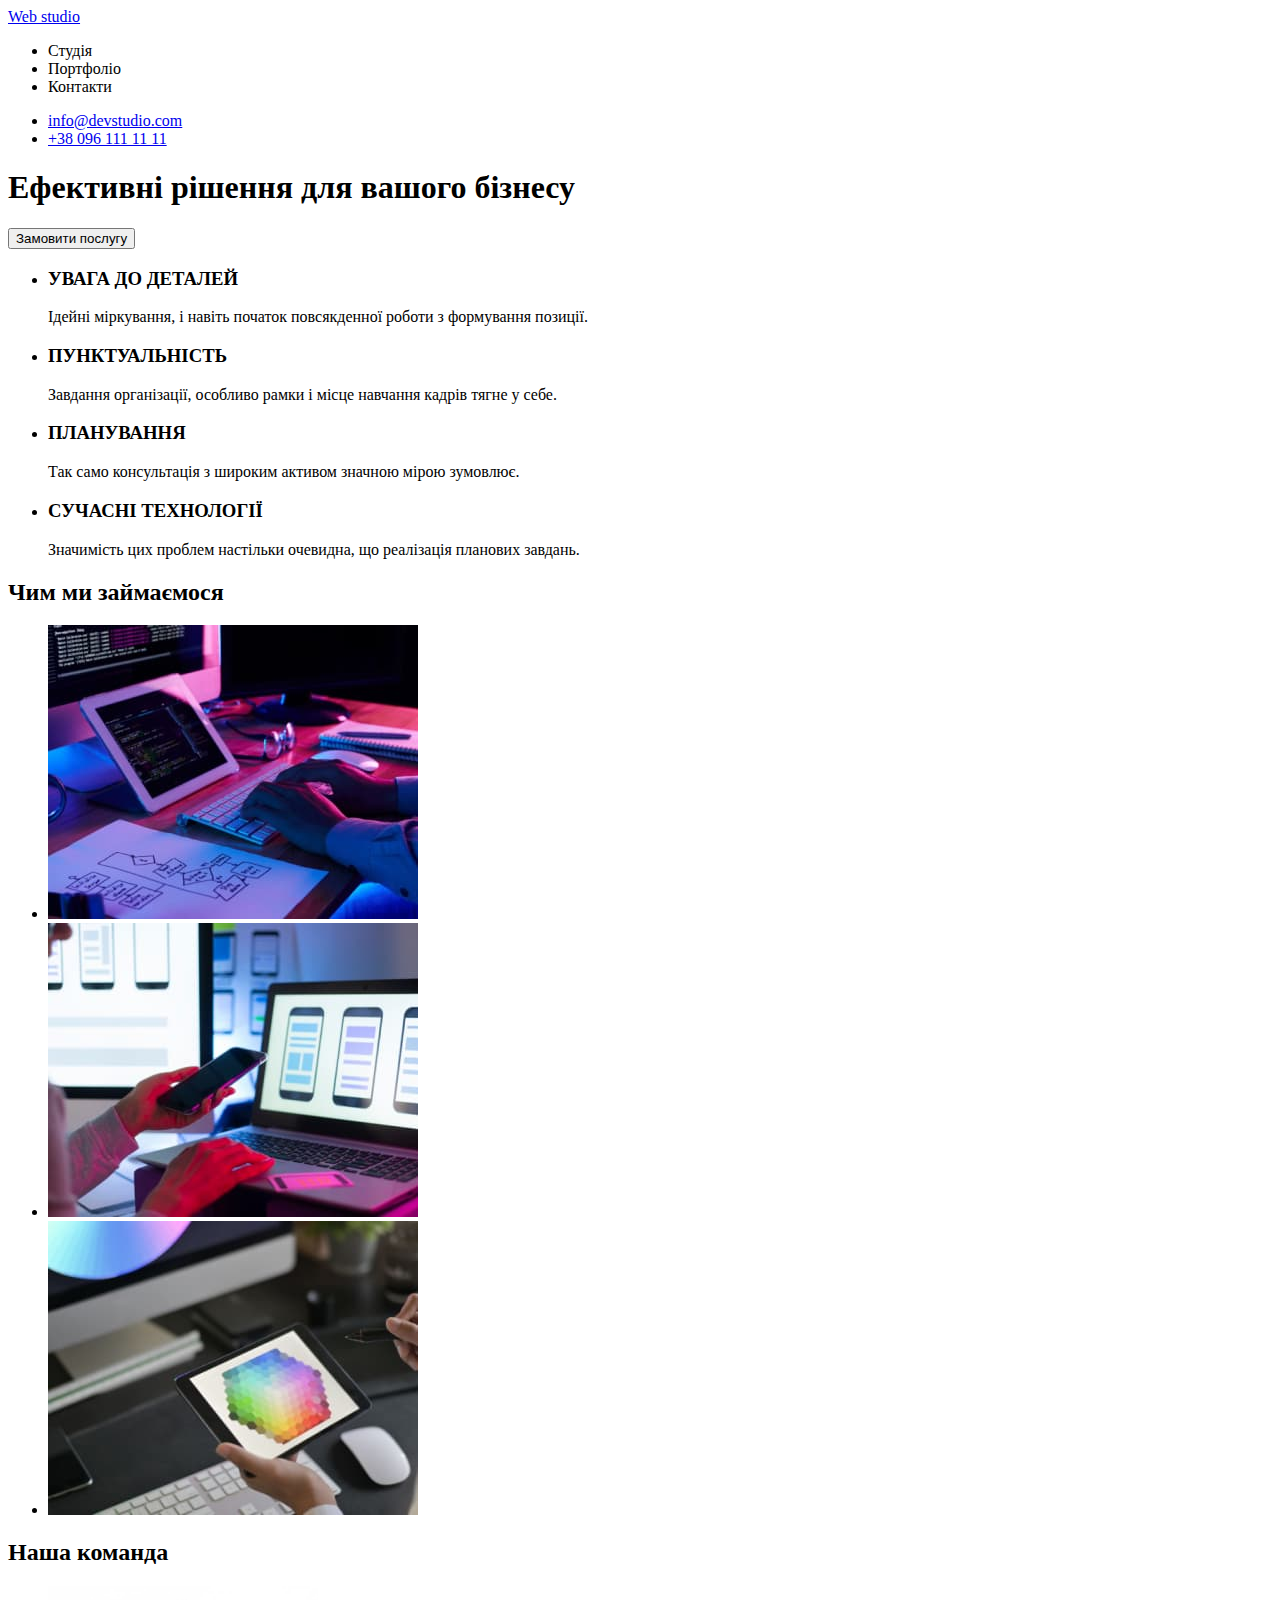
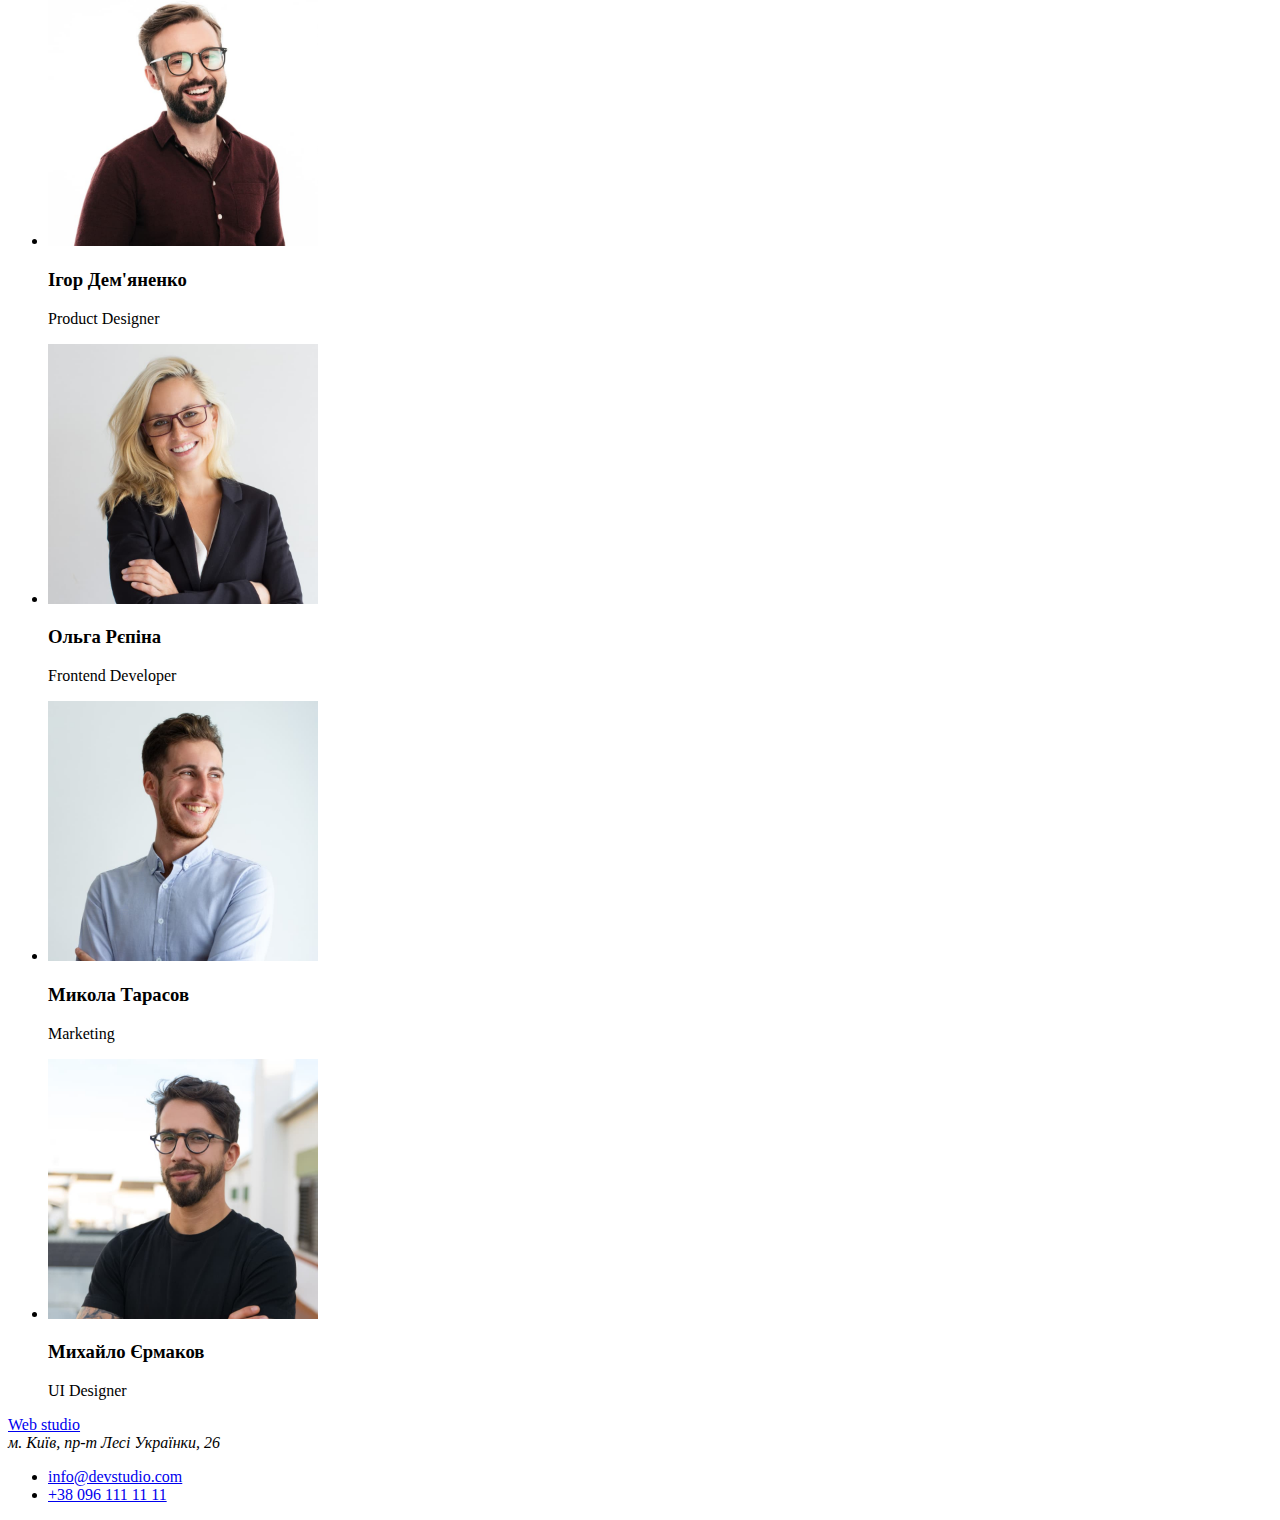
==== index.html @ 4739954a "Initial commit" ====
<!DOCTYPE html>
<html lang="uk">
  <head>
    <meta charset="UTF-8" />
    <meta http-equiv="X-UA-Compatible" content="IE=edge" />
    <meta name="viewport" content="width=device-width, initial-scale=1.0" />
    <title>Web studio</title>
  </head>

  <body>
    <!-- Головна -->
    <header>
      <nav>
        <a href="./index.html">Web studio</a>
        <ul>
          <li><a href=""></a>Студія</li>
          <li><a href=""></a>Портфоліо</li>
          <li><a href=""></a>Контакти</li>
        </ul>
      </nav>
      <ul>
        <li><a href="mailto:info@devstudio.com">info@devstudio.com</a></li>
        <li><a href="tel:+380961111111">+38 096 111 11 11</a></li>
      </ul>
    </header>
    <main>
      <!-- Шапка -->
      <section>
        <h1>Ефективні рішення для вашого бізнесу</h1>
        <button type="button">Замовити послугу</button>
      </section>
      <!-- Особливості -->
      <section>
        <h2 hidden>Особливості</h2>
        <ul>
            <li>
                <h3>УВАГА ДО ДЕТАЛЕЙ</h3> 
                <p>Ідейні міркування, і навіть початок повсякденної роботи з формування позиції.</p>
            </li>
            <li>
                <h3>ПУНКТУАЛЬНІСТЬ</h3>
                <p>Завдання організації, особливо рамки і місце навчання кадрів тягне у себе.</p>
            </li>
            <li>
                <h3>ПЛАНУВАННЯ</h3>
                <p>Так само консультація з широким активом значною мірою зумовлює.</p>
            </li>
            <li>
                <h3>СУЧАСНІ ТЕХНОЛОГІЇ</h3>
                <p>Значимість цих проблем настільки очевидна, що реалізація планових завдань.</p> 
        </li>
        </ul>
      </section>
      <!-- Чим ми займаємося -->
      <section>
      <h2>Чим ми займаємося</h2>
      <ul>
        <li><img src="./images/box-1.jpg" alt="Web розробка" width="370" height="294"></li>
        <li><img src="./images/box-2.jpg" alt="Розробка додатків" width="370" height="294"></li>
        <li><img src="./images/box-3.jpg" alt="Розробка дизайну" width="370" height="294"></li>
      </ul>
      </section>
      <!-- Наша команда -->
      <section>
        <h2>Наша команда</h2>
        <ul>
            <li><img src="./images/team-card-1.jpg" alt="Ігор Дем'яненко" width="270" height="260">
                <h3>Ігор Дем'яненко</h3>
                <p>Product Designer</p>
            </li>
            <li><img src="./images/team-card-2.jpg" alt="Ольга Рєпіна" width="270" height="260">
                <h3>Ольга Рєпіна</h3>
                <p>Frontend Developer</p>
            </li>
            <li><img src="./images/team-card-3.jpg" alt="Микола Тарасов" width="270" height="260">
                <h3>Микола Тарасов</h3>
                <p>Marketing</p>
            </li>
            <li><img src="./images/team-card-4.jpg" alt="Михайло Єрмаков" width="270" height="260">
                <h3>Михайло Єрмаков</h3>
                <p>UI Designer</p>
            </li>
        </ul>
      </section>
    </main>
    <footer>
    <a href="./index.html">Web studio</a>
    <address>м. Київ, пр-т Лесі Українки, 26</address>
    <ul>
        <li><a href="mailto:info@devstudio.com">info@devstudio.com</a></li>
        <li><a href="tel:+380961111111">+38 096 111 11 11</a></li>
    </ul>
    </footer>
  </body>
</html>
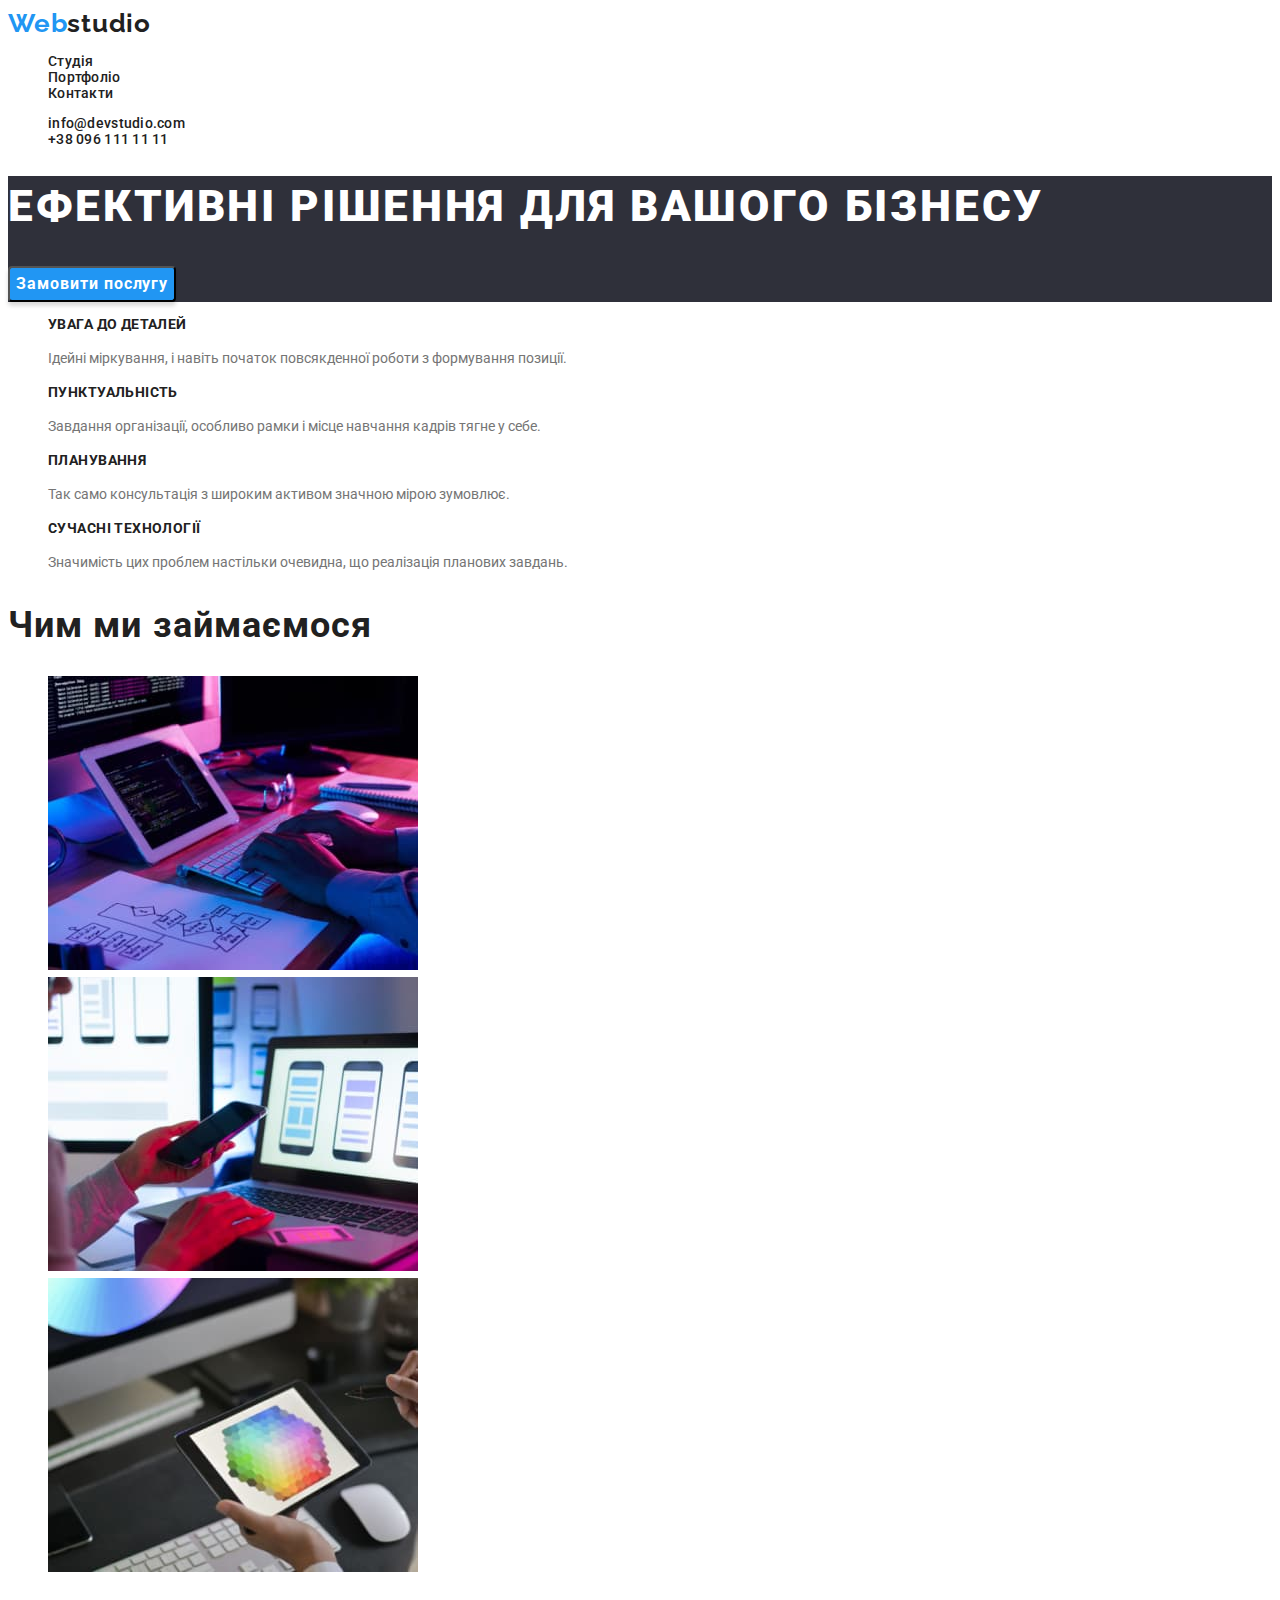
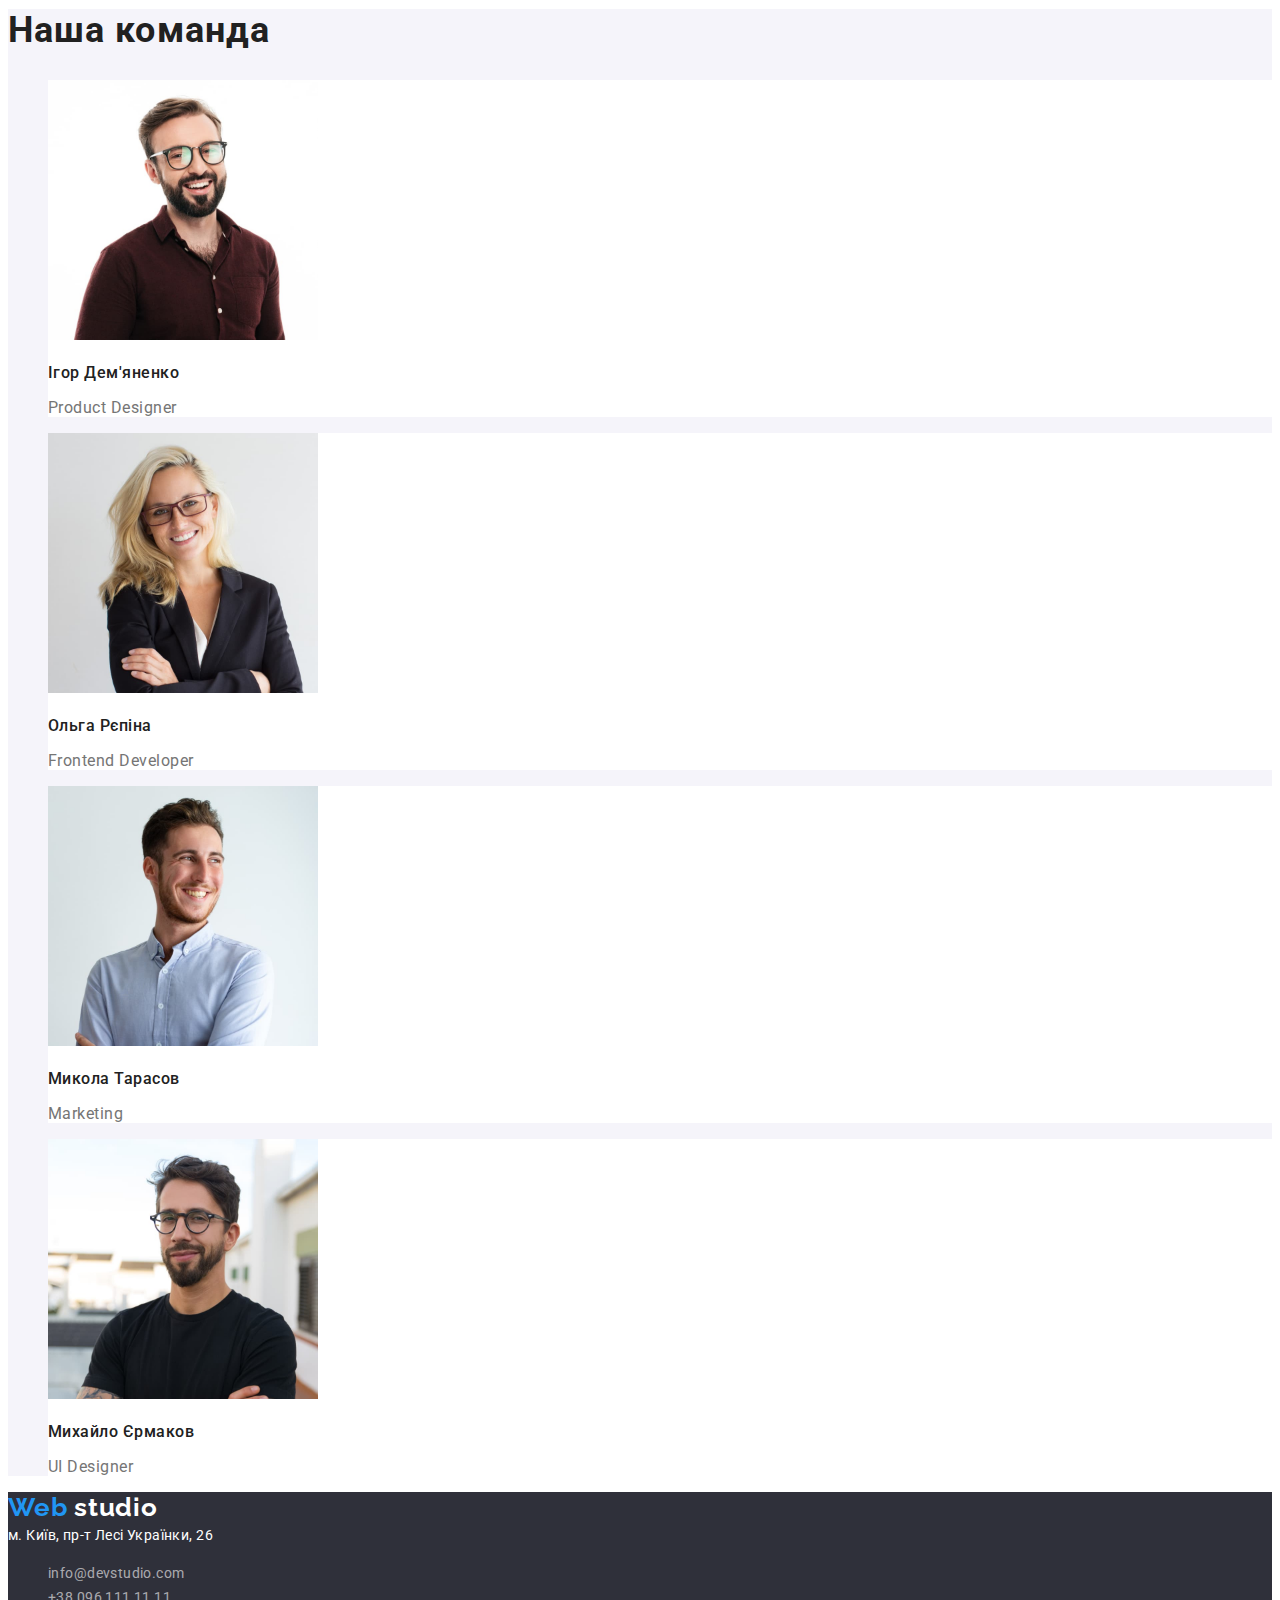
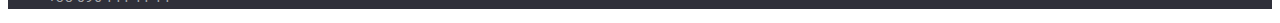
==== commit b74e1df0: "Добавил ДЗ№2" ====
--- a/index.html
+++ b/index.html
@@ -5,90 +5,97 @@
     <meta http-equiv="X-UA-Compatible" content="IE=edge" />
     <meta name="viewport" content="width=device-width, initial-scale=1.0" />
     <title>Web studio</title>
+    <!-- Font famaly -->
+    <link rel="preconnect" href="https://fonts.googleapis.com"/>
+    <link rel="preconnect" href="https://fonts.gstatic.com" crossorigin/>
+    <link 
+    href="https://fonts.googleapis.com/css2?family=Raleway:wght@700&family=Roboto:wght@400;500;700;900&display=swap" rel="stylesheet"/>
+
+    <link rel="stylesheet" href="./css/styles.css"/>
   </head>
 
-  <body>
+  <body class="page">
     <!-- Головна -->
-    <header>
-      <nav>
-        <a href="./index.html">Web studio</a>
-        <ul>
-          <li><a href=""></a>Студія</li>
-          <li><a href=""></a>Портфоліо</li>
-          <li><a href=""></a>Контакти</li>
+    <header class="header">
+      <nav class="nav">
+        <a class="logo" href="./index.html"> <span class="logo-element">Web</span>studio</a>
+        <ul class="nav-list list">
+          <li class="nav-list-item"><a class="nav-list-link" href="">Студія</a></li>
+          <li class="nav-list-item"><a class="nav-list-link" href="./portfolio.html">Портфоліо</a></li>
+          <li class="nav-item"><a class="nav-list-link" href="">Контакти</a></li>
         </ul>
       </nav>
-      <ul>
-        <li><a href="mailto:info@devstudio.com">info@devstudio.com</a></li>
-        <li><a href="tel:+380961111111">+38 096 111 11 11</a></li>
+      <ul class="contacts-list list">
+        <li class="nav-item"><a class="contacts-link" href="mailto:info@devstudio.com">info@devstudio.com</a></li>
+        <li class="nav-item"><a class="contacts-link" href="tel:+380961111111">+38 096 111 11 11</a></li>
       </ul>
     </header>
     <main>
       <!-- Шапка -->
-      <section>
-        <h1>Ефективні рішення для вашого бізнесу</h1>
-        <button type="button">Замовити послугу</button>
+      <section class="section">
+        <h1 class="title">Ефективні рішення для вашого бізнесу</h1>
+        <button class="section-button" type="button">Замовити послугу</button>
       </section>
       <!-- Особливості -->
-      <section>
+      <section class="features">
         <h2 hidden>Особливості</h2>
-        <ul>
-            <li>
-                <h3>УВАГА ДО ДЕТАЛЕЙ</h3> 
-                <p>Ідейні міркування, і навіть початок повсякденної роботи з формування позиції.</p>
+        <ul class="features-list list">
+            <li class="features-item">
+                <h3 class="features-titel">УВАГА ДО ДЕТАЛЕЙ</h3>
+                <p class="features-text">Ідейні міркування, і навіть початок повсякденної роботи з формування позиції.</p>
             </li>
-            <li>
-                <h3>ПУНКТУАЛЬНІСТЬ</h3>
-                <p>Завдання організації, особливо рамки і місце навчання кадрів тягне у себе.</p>
+            <li class="features-item">
+                <h3 class="features-titel">ПУНКТУАЛЬНІСТЬ</h3>
+                <p class="features-text">Завдання організації, особливо рамки і місце навчання кадрів тягне у себе. </p>
             </li>
-            <li>
-                <h3>ПЛАНУВАННЯ</h3>
-                <p>Так само консультація з широким активом значною мірою зумовлює.</p>
+            <li class="features-item">
+                <h3 class="features-titel">ПЛАНУВАННЯ</h3>
+                <p class="features-text">Так само консультація з широким активом значною мірою зумовлює.</p>
             </li>
-            <li>
-                <h3>СУЧАСНІ ТЕХНОЛОГІЇ</h3>
-                <p>Значимість цих проблем настільки очевидна, що реалізація планових завдань.</p> 
+            <li class="features-item">
+                <h3 class="features-titel">СУЧАСНІ ТЕХНОЛОГІЇ</h3>
+                <p class="features-text">Значимість цих проблем настільки очевидна, що реалізація планових завдань. </p>
         </li>
         </ul>
       </section>
       <!-- Чим ми займаємося -->
-      <section>
-      <h2>Чим ми займаємося</h2>
-      <ul>
-        <li><img src="./images/box-1.jpg" alt="Web розробка" width="370" height="294"></li>
-        <li><img src="./images/box-2.jpg" alt="Розробка додатків" width="370" height="294"></li>
-        <li><img src="./images/box-3.jpg" alt="Розробка дизайну" width="370" height="294"></li>
+      <section class="activity">
+      <h2 class="activity-title">Чим ми займаємося</h2>
+      <ul class="activity-list list">
+        <li class="activity-item"><img src="./images/box-1.jpg" alt="Web розробка" width="370" height="294"></li>
+        <li class="activity-item"><img src="./images/box-2.jpg" alt="Розробка додатків" width="370" height="294"><li>
+        <li class="activity-item"><img src="./images/box-3.jpg" alt="Розробка дизайну" width="370" height="294"></li>
       </ul>
       </section>
       <!-- Наша команда -->
-      <section>
-        <h2>Наша команда</h2>
-        <ul>
-            <li><img src="./images/team-card-1.jpg" alt="Ігор Дем'яненко" width="270" height="260">
-                <h3>Ігор Дем'яненко</h3>
-                <p>Product Designer</p>
+      <section class="team">
+        <h2 class="team-titel">Наша команда</h2>
+        <ul class="team-list list">
+            <li class="team-item"><img src="./images/team-card-1.jpg" alt="Ігор Дем'яненко" width="270" height="260">
+                <h3 class="team-headline">Ігор Дем'яненко</h3>
+                <p class="team-text">Product Designer</p>
             </li>
-            <li><img src="./images/team-card-2.jpg" alt="Ольга Рєпіна" width="270" height="260">
-                <h3>Ольга Рєпіна</h3>
-                <p>Frontend Developer</p>
+            <li class="team-item"><img src="./images/team-card-2.jpg" alt="Ольга Рєпіна" width="270" height="260">
+                <h3 class="team-headline">Ольга Рєпіна</h3>
+                <p class="team-text">Frontend Developer</p>
             </li>
-            <li><img src="./images/team-card-3.jpg" alt="Микола Тарасов" width="270" height="260">
-                <h3>Микола Тарасов</h3>
-                <p>Marketing</p>
+            <li class="team-item"><img src="./images/team-card-3.jpg" alt="Микола Тарасов" width="270" height="260">
+                <h3 class="team-headline">Микола Тарасов</h3>
+                <p class="team-text">Marketing</p>
             </li>
-            <li><img src="./images/team-card-4.jpg" alt="Михайло Єрмаков" width="270" height="260">
-                <h3>Михайло Єрмаков</h3>
-                <p>UI Designer</p>
+            <li class="team-item"><img src="./images/team-card-4.jpg" alt="Михайло Єрмаков" width="270" height="260">
+                <h3 class="team-headline">Михайло Єрмаков</h3>
+                <p class="team-text">UI Designer</p>
             </li>
         </ul>
       </section>
     </main>
-    <footer>
-    <a href="./index.html">Web studio</a>
-    <address>м. Київ, пр-т Лесі Українки, 26</address>
-    <ul>
-        <li><a href="mailto:info@devstudio.com">info@devstudio.com</a></li>
-        <li><a href="tel:+380961111111">+38 096 111 11 11</a></li>
+    <footer class="footer">
+    <a class="footer-logo" href="./index.html"> <span class="logo-element">Web</span> studio</a>
+    <address class="address">м. Київ, пр-т Лесі Українки, 26</address>
+    <ul class="footer-list list">
+        <li class="footer-item"><a class="footer-list-link" href="mailto:info@devstudio.com">info@devstudio.com</a> </li>
+        <li class="footer-item"><a class="footer-list-link" href="tel:+380961111111">+38 096 111 11 11</a></li>
     </ul>
     </footer>
   </body>
--- a/css/styles.css
+++ b/css/styles.css
@@ -0,0 +1,219 @@
+:root {
+/* Fonts */
+--main-font: "Roboto", sans-serif;
+--secondary-font: "Releway", sans-serif;
+
+/* Tex colars */
+--accent-color: #2196F3;
+--primary-tex-color: #757575;
+--secondary-text-colar: #212121;
+
+}
+
+.page {
+font-family: var(--main-font);
+font-size: 14px;
+line-height: calc(24 / 14);
+color: var(--primary-tex-color);
+}
+
+.logo,
+.footer-logo {
+text-decoration: none
+}
+
+.nav-list-link,
+.contacts-link,
+.footer-list-link {
+text-decoration: none
+}
+
+.nav-list-link {
+color: var(--secondary-text-colar)
+}
+
+.list {
+list-style: none;
+}
+
+
+.logo {
+font-family: 'Raleway';
+font-weight: 700;
+font-size: 26px;
+line-height: 31px;
+letter-spacing: 0.03em;
+color: var(--secondary-text-colar);
+}
+
+.logo-element {
+color: var(--accent-color);
+}
+
+.header,
+.nav-list-link,
+.contacts-link {
+font-weight: 500;
+font-size: 14px;
+line-height: 16px;
+letter-spacing: 0.02em;
+color: var(--secondary-text-colar)
+}
+
+.nav-list :hover,
+.nav-list :focus {
+color: var(--accent-color);
+}
+
+.contacts-list :hover,
+.contacts-list :focus {
+color: var(--accent-color);
+}
+
+
+.section {
+background: #2F303A;
+}
+
+.title {
+font-weight: 900;
+font-size: 44px;
+line-height: 60px;
+/* text-align: center; */
+letter-spacing: 0.06em;
+text-transform: uppercase;
+color: #FFFFFF;
+}
+
+.section-button {
+font-family: inherit;
+font-weight: 700;
+font-size: 16px;
+line-height: 30px;
+letter-spacing: 0.06em;
+color: #FFFFFF;
+background: var(--accent-color);
+box-shadow: 0px 4px 4px rgba(0, 0, 0, 0.15);
+border-radius: 4px;
+cursor: pointer;
+}
+
+.features-item .features-titel {
+font-weight: 700;
+font-size: 14px;
+line-height: 16px;
+letter-spacing: 0.03em;
+color: var(--secondary-text-colar);
+}
+
+.activity-title {
+font-weight: 700;
+font-size: 36px;
+line-height: 42px;
+/* text-align: center; */
+letter-spacing: 0.03em;
+color: var(--secondary-text-colar);
+}
+
+.team {
+background: #F5F4FA;
+}
+
+.team-titel {
+font-weight: 700;
+font-size: 36px;
+line-height: 42px;
+/* text-align: center; */
+letter-spacing: 0.03em;
+color: var(--secondary-text-colar);
+}
+
+.team-item {
+background: #FFFFFF;
+}
+
+.team-headline {
+font-weight: 500;
+font-size: 16px;
+line-height: 19px;
+/* text-align: center; */
+letter-spacing: 0.03em;
+color: var(--secondary-text-colar);
+}
+
+.team-text {
+font-size: 16px;
+line-height: 19px;
+/* text-align: center; */
+letter-spacing: 0.03em;
+}
+
+.footer {
+background-color: #2F303A;
+}
+
+.footer-logo {
+font-family: 'Raleway';
+font-weight: 700;
+font-size: 26px;
+line-height: 31px;
+letter-spacing: 0.03em;
+color: #FFFFFF;
+}
+
+.address {
+font-style: normal;
+font-size: 14px;
+line-height: 24px;
+letter-spacing: 0.03em;
+color: #FFFFFF;
+}
+
+.footer-list-link {
+font-size: 14px;
+line-height: 24px;
+letter-spacing: 0.03em;
+color: rgba(255, 255, 255, 0.6);
+}
+
+.nav-portfolio-button-all {
+font-family: var(--secondary-font);
+font-style: normal;
+font-weight: 500;
+font-size: 16px;
+line-height: 26px;
+/* text-align: center; */
+letter-spacing: 0.03em;
+color: #FFFFFF;
+background-color: var(--accent-color);
+box-shadow: 0px 3px 1px rgba(0, 0, 0, 0.1), 0px 1px 2px rgba(0, 0, 0, 0.08), 0px 2px 2px rgba(0, 0, 0, 0.12);
+border-radius: 4px;
+cursor: pointer;
+}
+
+.nav-portfolio-button {
+font-family: 'Roboto';
+font-weight: 500;
+font-size: 16px;
+line-height: 26px;
+/* text-align: center; */
+letter-spacing: 0.03em;
+color: var(--secondary-text-colar);
+background-color: #F5F4FA;
+border-radius: 4px;
+cursor: pointer;
+}
+
+.works-headline {
+font-weight: 700;
+font-size: 18px;
+line-height: 36px;
+letter-spacing: 0.06em;
+color: var(--secondary-text-colar);
+}
+
+.works-text {
+font-size: 16px;
+line-height: 30px;
+letter-spacing: 0.03em;
+}
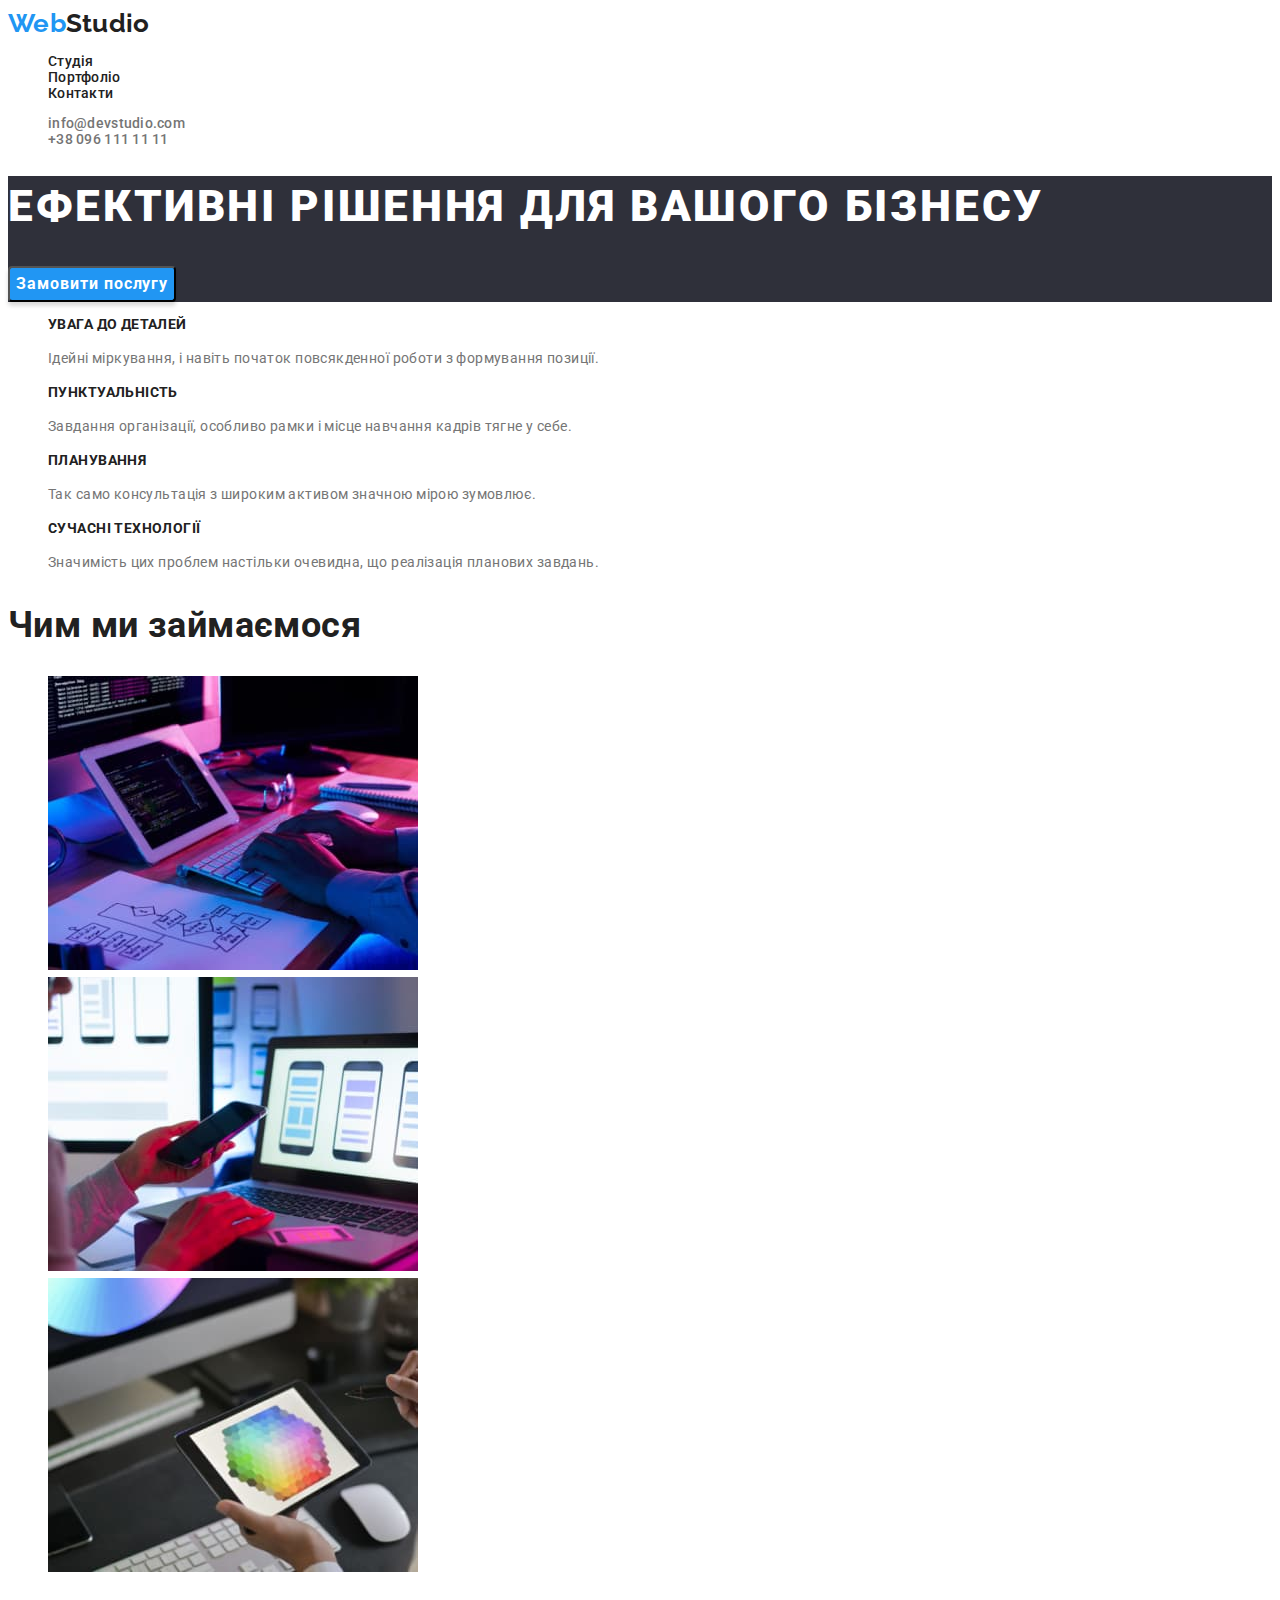
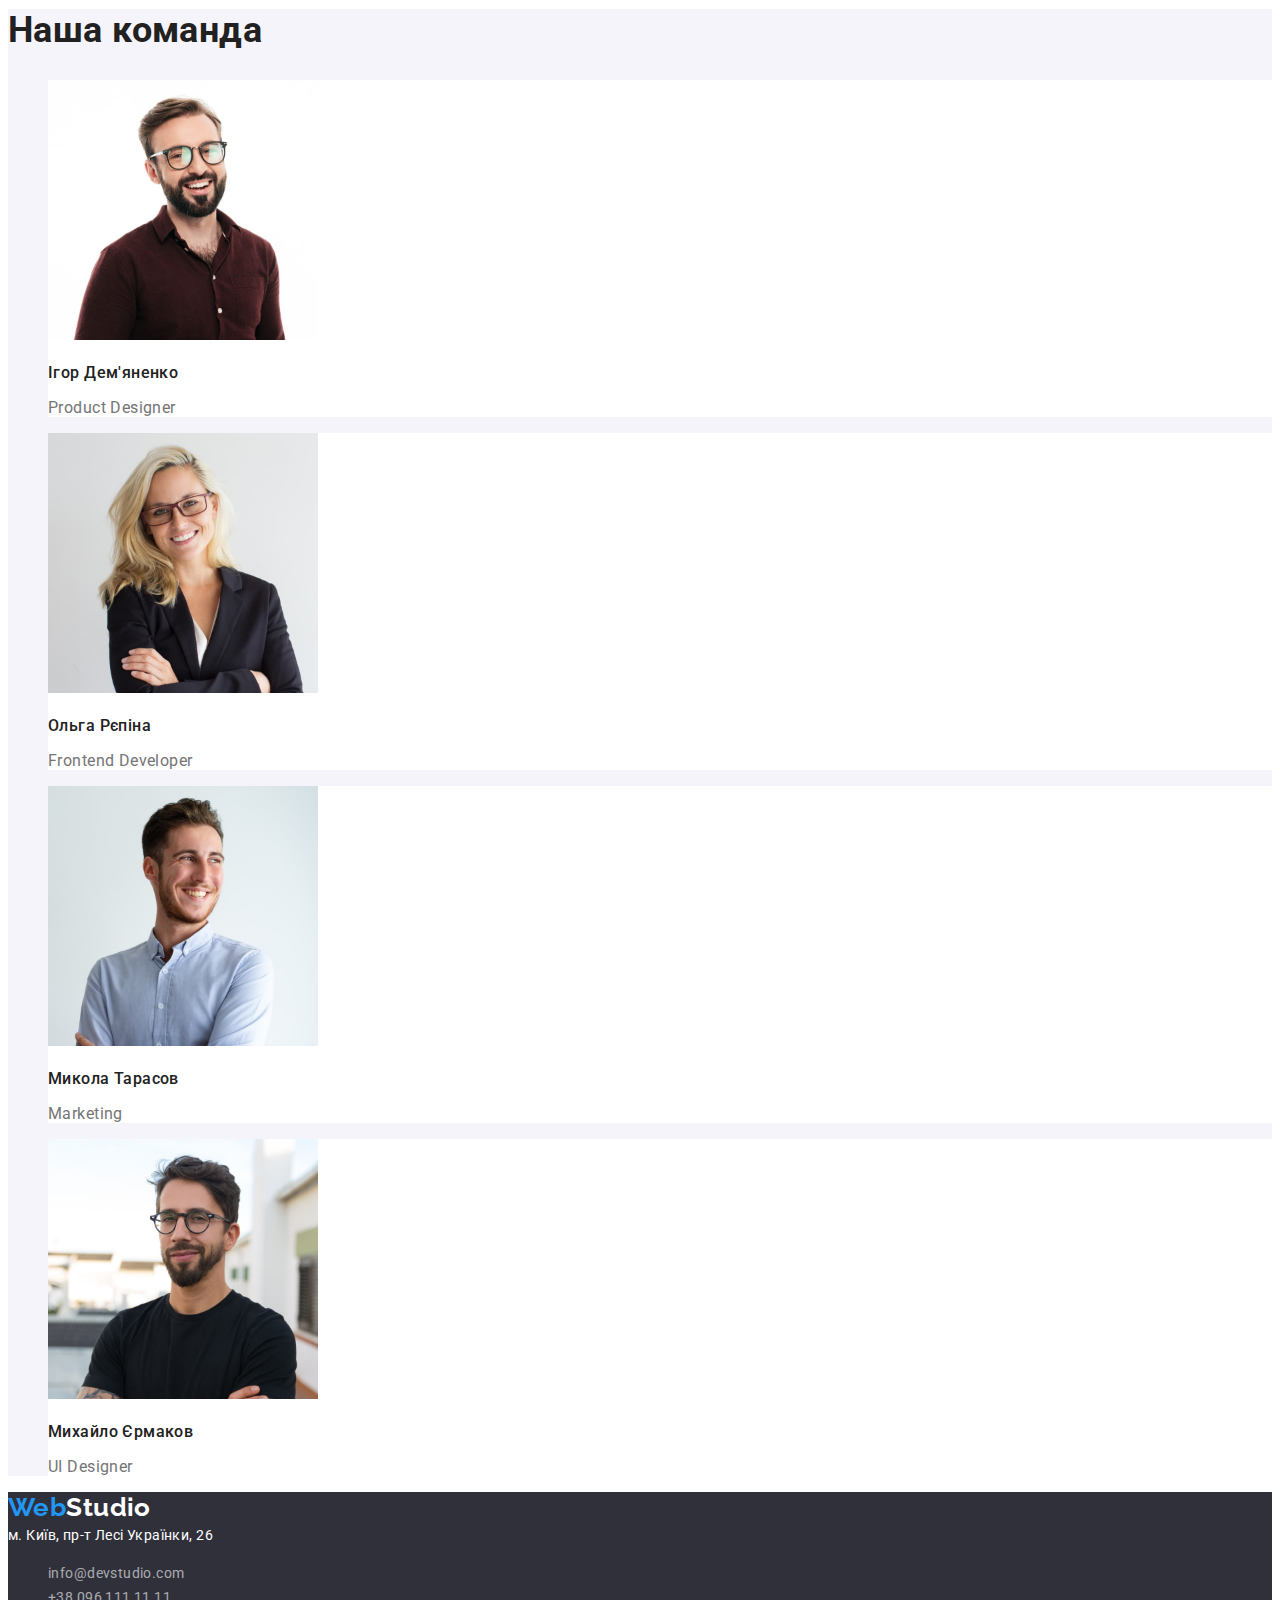
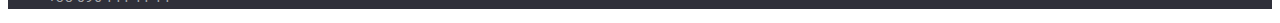
==== commit a55b0d42: "Доработал" ====
--- a/index.html
+++ b/index.html
@@ -4,7 +4,7 @@
     <meta charset="UTF-8" />
     <meta http-equiv="X-UA-Compatible" content="IE=edge" />
     <meta name="viewport" content="width=device-width, initial-scale=1.0" />
-    <title>Web studio</title>
+    <title>Webstudio</title>
     <!-- Font famaly -->
     <link rel="preconnect" href="https://fonts.googleapis.com"/>
     <link rel="preconnect" href="https://fonts.gstatic.com" crossorigin/>
@@ -18,11 +18,11 @@
     <!-- Головна -->
     <header class="header">
       <nav class="nav">
-        <a class="logo" href="./index.html"> <span class="logo-element">Web</span>studio</a>
+        <a class="logo" href="./index.html"> <span class="logo-element">Web</span>Studio</a>
         <ul class="nav-list list">
-          <li class="nav-list-item"><a class="nav-list-link" href="">Студія</a></li>
-          <li class="nav-list-item"><a class="nav-list-link" href="./portfolio.html">Портфоліо</a></li>
-          <li class="nav-item"><a class="nav-list-link" href="">Контакти</a></li>
+          <li class="nav-list-item"><a class="nav-list-link" href="./index.html">Студія</a></li>
+          <li><a class="nav-list-link" href="./portfolio.html">Портфоліо</a></li>
+          <li><a class="nav-list-link" href="">Контакти</a></li>
         </ul>
       </nav>
       <ul class="contacts-list list">
@@ -60,7 +60,7 @@
       </section>
       <!-- Чим ми займаємося -->
       <section class="activity">
-      <h2 class="activity-title">Чим ми займаємося</h2>
+      <h2 class="section-title">Чим ми займаємося</h2>
       <ul class="activity-list list">
         <li class="activity-item"><img src="./images/box-1.jpg" alt="Web розробка" width="370" height="294"></li>
         <li class="activity-item"><img src="./images/box-2.jpg" alt="Розробка додатків" width="370" height="294"><li>
@@ -69,7 +69,7 @@
       </section>
       <!-- Наша команда -->
       <section class="team">
-        <h2 class="team-titel">Наша команда</h2>
+        <h2 class="section-title">Наша команда</h2>
         <ul class="team-list list">
             <li class="team-item"><img src="./images/team-card-1.jpg" alt="Ігор Дем'яненко" width="270" height="260">
                 <h3 class="team-headline">Ігор Дем'яненко</h3>
@@ -91,7 +91,8 @@
       </section>
     </main>
     <footer class="footer">
-    <a class="footer-logo" href="./index.html"> <span class="logo-element">Web</span> studio</a>
+    <a class="footer-logo" href="./index.html">
+    <span class="logo-element">Web</span>Studio</a>
     <address class="address">м. Київ, пр-т Лесі Українки, 26</address>
     <ul class="footer-list list">
         <li class="footer-item"><a class="footer-list-link" href="mailto:info@devstudio.com">info@devstudio.com</a> </li>
--- a/css/styles.css
+++ b/css/styles.css
@@ -7,6 +7,9 @@
 --accent-color: #2196F3;
 --primary-tex-color: #757575;
 --secondary-text-colar: #212121;
+--auxiliary-text-colar: #FFFFFF;
+--bg-colar: #2F303A;
+--bg-team-colar: #F5F4FA;
 
 }
 
@@ -14,6 +17,7 @@
 font-family: var(--main-font);
 font-size: 14px;
 line-height: calc(24 / 14);
+letter-spacing: 0.03em;
 color: var(--primary-tex-color);
 }
 
@@ -41,8 +45,7 @@
 font-family: 'Raleway';
 font-weight: 700;
 font-size: 26px;
-line-height: 31px;
-letter-spacing: 0.03em;
+line-height: calc(31 / 26);
 color: var(--secondary-text-colar);
 }
 
@@ -54,12 +57,19 @@
 .nav-list-link,
 .contacts-link {
 font-weight: 500;
-font-size: 14px;
-line-height: 16px;
+line-height: calc(16 / 14);
 letter-spacing: 0.02em;
 color: var(--secondary-text-colar)
 }
 
+.contacts-link {
+color: var(--primary-tex-color);
+}
+
+.nav-list-item :visited {
+color:var(--accent-color);
+}
+
 .nav-list :hover,
 .nav-list :focus {
 color: var(--accent-color);
@@ -70,28 +80,37 @@
 color: var(--accent-color);
 }
 
+.footer-item :hover,
+.footer-item  :focus {
+color: var(--accent-color);
+}
+
+.filters-portfolio-link :hover,
+.filters-portfolio-link :focus {
+color: var(--accent-color);
+}
 
 .section {
-background: #2F303A;
+background: var(--bg-colar);
 }
 
 .title {
 font-weight: 900;
 font-size: 44px;
-line-height: 60px;
+line-height: calc(60/44);
 /* text-align: center; */
 letter-spacing: 0.06em;
 text-transform: uppercase;
-color: #FFFFFF;
+color: var(--auxiliary-text-colar);
 }
 
 .section-button {
 font-family: inherit;
 font-weight: 700;
 font-size: 16px;
-line-height: 30px;
+line-height: calc(30 / 16);
 letter-spacing: 0.06em;
-color: #FFFFFF;
+color: var(--auxiliary-text-colar);
 background: var(--accent-color);
 box-shadow: 0px 4px 4px rgba(0, 0, 0, 0.15);
 border-radius: 4px;
@@ -99,121 +118,102 @@
 }
 
 .features-item .features-titel {
-font-weight: 700;
 font-size: 14px;
-line-height: 16px;
-letter-spacing: 0.03em;
-color: var(--secondary-text-colar);
-}
-
-.activity-title {
-font-weight: 700;
+line-height: calc(16 / 14);
+color: var(--secondary-text-colar);
+}
+
+.section-title {
 font-size: 36px;
-line-height: 42px;
-/* text-align: center; */
-letter-spacing: 0.03em;
+line-height: calc(42 / 36);
+/* text-align: center; */
 color: var(--secondary-text-colar);
 }
 
 .team {
-background: #F5F4FA;
-}
-
-.team-titel {
-font-weight: 700;
+background: var(--bg-team-colar);
+}
+
+.section-titel {
 font-size: 36px;
-line-height: 42px;
-/* text-align: center; */
-letter-spacing: 0.03em;
+line-height: calc(42 / 36) 42px;
+/* text-align: center; */
 color: var(--secondary-text-colar);
 }
 
 .team-item {
-background: #FFFFFF;
+background: var(--auxiliary-text-colar);
 }
 
 .team-headline {
 font-weight: 500;
 font-size: 16px;
-line-height: 19px;
-/* text-align: center; */
-letter-spacing: 0.03em;
+line-height: calc(19 / 16);
+/* text-align: center; */
 color: var(--secondary-text-colar);
 }
 
 .team-text {
 font-size: 16px;
-line-height: 19px;
-/* text-align: center; */
-letter-spacing: 0.03em;
+line-height: calc(19 / 16);
+/* text-align: center; */
 }
 
 .footer {
-background-color: #2F303A;
+background-color: var(--bg-colar);
 }
 
 .footer-logo {
 font-family: 'Raleway';
 font-weight: 700;
 font-size: 26px;
-line-height: 31px;
-letter-spacing: 0.03em;
-color: #FFFFFF;
+line-height: calc(31 / 26);
+color: var(--auxiliary-text-colar);
 }
 
 .address {
 font-style: normal;
-font-size: 14px;
-line-height: 24px;
-letter-spacing: 0.03em;
-color: #FFFFFF;
+color: var(--auxiliary-text-colar);
 }
 
 .footer-list-link {
-font-size: 14px;
-line-height: 24px;
-letter-spacing: 0.03em;
 color: rgba(255, 255, 255, 0.6);
 }
 
-.nav-portfolio-button-all {
+.filters-portfolio-button-all {
 font-family: var(--secondary-font);
 font-style: normal;
 font-weight: 500;
 font-size: 16px;
-line-height: 26px;
-/* text-align: center; */
-letter-spacing: 0.03em;
-color: #FFFFFF;
+line-height: calc(26 / 16);
+/* text-align: center; */
+color: var(--auxiliary-text-colar);
 background-color: var(--accent-color);
 box-shadow: 0px 3px 1px rgba(0, 0, 0, 0.1), 0px 1px 2px rgba(0, 0, 0, 0.08), 0px 2px 2px rgba(0, 0, 0, 0.12);
 border-radius: 4px;
 cursor: pointer;
 }
 
-.nav-portfolio-button {
+.filters-portfolio-button {
 font-family: 'Roboto';
 font-weight: 500;
 font-size: 16px;
-line-height: 26px;
-/* text-align: center; */
-letter-spacing: 0.03em;
-color: var(--secondary-text-colar);
-background-color: #F5F4FA;
+line-height: calc(26 / 16);
+/* text-align: center; */
+color: var(--secondary-text-colar);
+background-color: var(--auxiliary-text-colar);
 border-radius: 4px;
 cursor: pointer;
 }
 
 .works-headline {
-font-weight: 700;
 font-size: 18px;
-line-height: 36px;
+line-height: calc(36 / 18);
 letter-spacing: 0.06em;
 color: var(--secondary-text-colar);
 }
 
 .works-text {
 font-size: 16px;
-line-height: 30px;
-letter-spacing: 0.03em;
-}
+line-height: calc(30 / 16);
+}
